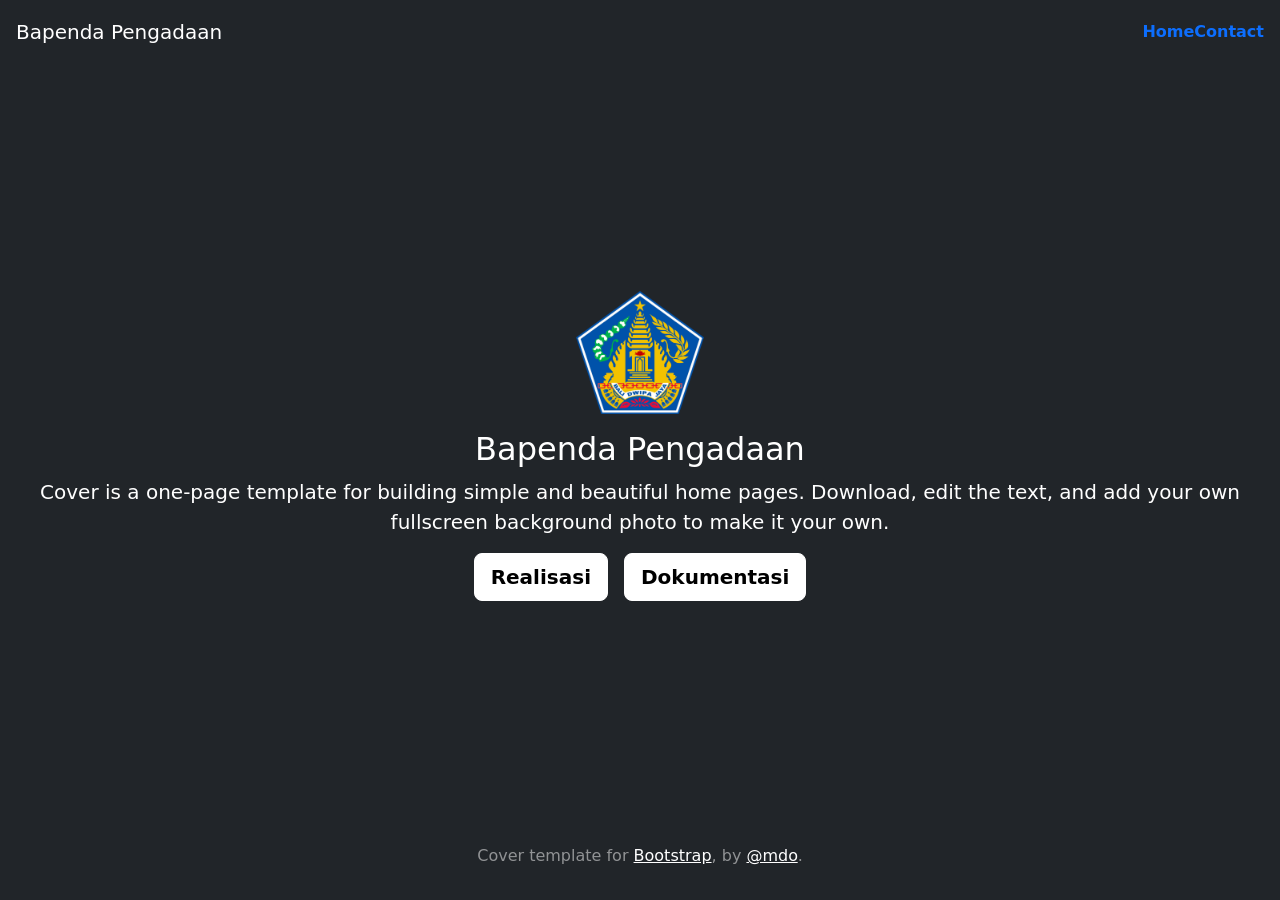
==== cover.html @ 168c3dc7 "Create cover.html" ====
<!doctype html>
<html lang="en" class="h-100" data-bs-theme="auto">
  <head>
    <meta charset="utf-8" />
    <meta name="viewport" content="width=device-width, initial-scale=1" />
    <meta name="description" content="" />
    <meta
      name="author"
      content="Bootstrap contributors"
    />
    <meta name="generator" content="Astro v5.13.2" />
    <title>Bapenda Pengadaan</title>
    <link rel="icon" type="image/png" href="pemprov.png">
    <script src="https://cdn.jsdelivr.net/npm/bootstrap@5.3.8/dist/js/bootstrap.bundle.min.js"></script>
    <link href="https://cdn.jsdelivr.net/npm/bootstrap@5.3.8/dist/css/bootstrap.min.css" rel="stylesheet" />
    <meta name="theme-color" content="#712cf9" />
    <link href="cover.css" rel="stylesheet" />
    <style>
      .bd-placeholder-img {
        font-size: 1.125rem;
        text-anchor: middle;
        -webkit-user-select: none;
        -moz-user-select: none;
        user-select: none;
      }
      @media (min-width: 768px) {
        .bd-placeholder-img-lg {
          font-size: 3.5rem;
        }
      }
      .b-example-divider {
        width: 100%;
        height: 3rem;
        background-color: #0000001a;
        border: solid rgba(0, 0, 0, 0.15);
        border-width: 1px 0;
        box-shadow:
          inset 0 0.5em 1.5em #0000001a,
          inset 0 0.125em 0.5em #00000026;
      }
      .b-example-vr {
        flex-shrink: 0;
        width: 1.5rem;
        height: 100vh;
      }
      .bi {
        vertical-align: -0.125em;
        fill: currentColor;
      }
      .nav-scroller {
        position: relative;
        z-index: 2;
        height: 2.75rem;
        overflow-y: hidden;
      }
      .nav-scroller .nav {
        display: flex;
        flex-wrap: nowrap;
        padding-bottom: 1rem;
        margin-top: -1px;
        overflow-x: auto;
        text-align: center;
        white-space: nowrap;
        -webkit-overflow-scrolling: touch;
      }
      .btn-bd-primary {
        --bd-violet-bg: #712cf9;
        --bd-violet-rgb: 112.520718, 44.062154, 249.437846;
        --bs-btn-font-weight: 600;
        --bs-btn-color: var(--bs-white);
        --bs-btn-bg: var(--bd-violet-bg);
        --bs-btn-border-color: var(--bd-violet-bg);
        --bs-btn-hover-color: var(--bs-white);
        --bs-btn-hover-bg: #6528e0;
        --bs-btn-hover-border-color: #6528e0;
        --bs-btn-focus-shadow-rgb: var(--bd-violet-rgb);
        --bs-btn-active-color: var(--bs-btn-hover-color);
        --bs-btn-active-bg: #5a23c8;
        --bs-btn-active-border-color: #5a23c8;
      }
      .bd-mode-toggle {
        z-index: 1500;
      }
      .bd-mode-toggle .bi {
        width: 1em;
        height: 1em;
      }
      .bd-mode-toggle .dropdown-menu .active .bi {
        display: block !important;
      }

      .cover-logo {
        width: clamp(80px, 10vw, 140px);
        height: auto;
        display: block;
        margin-left: auto;
        margin-right: auto;
      }
    </style>
  </head>
  <body class="d-flex h-100 text-center text-bg-dark">
    <svg xmlns="http://www.w3.org/2000/svg" class="d-none">
      <symbol id="check2" viewBox="0 0 16 16">
        <path
          d="M13.854 3.646a.5.5 0 0 1 0 .708l-7 7a.5.5 0 0 1-.708 0l-3.5-3.5a.5.5 0 1 1 .708-.708L6.5 10.293l6.646-6.647a.5.5 0 0 1 .708 0z"
        ></path>
      </symbol>
      <symbol id="circle-half" viewBox="0 0 16 16">
        <path
          d="M8 15A7 7 0 1 0 8 1v14zm0 1A8 8 0 1 1 8 0a8 8 0 0 1 0 16z"
        ></path>
      </symbol>
      <symbol id="moon-stars-fill" viewBox="0 0 16 16">
        <path
          d="M6 .278a.768.768 0 0 1 .08.858 7.208 7.208 0 0 0-.878 3.46c0 4.021 3.278 7.277 7.318 7.277.527 0 1.04-.055 1.533-.16a.787.787 0 0 1 .81.316.733.733 0 0 1-.031.893A8.349 8.349 0 0 1 8.344 16C3.734 16 0 12.286 0 7.71 0 4.266 2.114 1.312 5.124.06A.752.752 0 0 1 6 .278z"
        ></path>
        <path
          d="M10.794 3.148a.217.217 0 0 1 .412 0l.387 1.162c.173.518.579.924 1.097 1.097l1.162.387a.217.217 0 0 1 0 .412l-1.162.387a1.734 1.734 0 0 0-1.097 1.097l-.387 1.162a.217.217 0 0 1-.412 0l-.387-1.162A1.734 1.734 0 0 0 9.31 6.593l-1.162-.387a.217.217 0 0 1 0-.412l1.162-.387a1.734 1.734 0 0 0 1.097-1.097l.387-1.162zM13.863.099a.145.145 0 0 1 .274 0l.258.774c.115.346.386.617.732.732l.774.258a.145.145 0 0 1 0 .274l-.774.258a1.156 1.156 0 0 0-.732.732l-.258.774a.145.145 0 0 1-.274 0l-.258-.774a1.156 1.156 0 0 0-.732-.732l-.774-.258a.145.145 0 0 1 0-.274l.774-.258c.346-.115.617-.386.732-.732L13.863.1z"
        ></path>
      </symbol>
      <symbol id="sun-fill" viewBox="0 0 16 16">
        <path
          d="M8 12a4 4 0 1 0 0-8 4 4 0 0 0 0 8zM8 0a.5.5 0 0 1 .5.5v2a.5.5 0 0 1-1 0v-2A.5.5 0 0 1 8 0zm0 13a.5.5 0 0 1 .5.5v2a.5.5 0 0 1-1 0v-2A.5.5 0 0 1 8 13zm8-5a.5.5 0 0 1-.5.5h-2a.5.5 0 0 1 0-1h2a.5.5 0 0 1 .5.5zM3 8a.5.5 0 0 1-.5.5h-2a.5.5 0 0 1 0-1h2A.5.5 0 0 1 3 8zm10.657-5.657a.5.5 0 0 1 0 .707l-1.414 1.415a.5.5 0 1 1-.707-.708l1.414-1.414a.5.5 0 0 1 .707 0zm-9.193 9.193a.5.5 0 0 1 0 .707L3.05 13.657a.5.5 0 0 1-.707-.707l1.414-1.414a.5.5 0 0 1 .707 0zm9.193 2.121a.5.5 0 0 1-.707 0l-1.414-1.414a.5.5 0 0 1 .707-.707l1.414 1.414a.5.5 0 0 1 0 .707zM4.464 4.465a.5.5 0 0 1-.707 0L2.343 3.05a.5.5 0 1 1 .707-.707l1.414 1.414a.5.5 0 0 1 0 .708z"
        ></path>
      </symbol>
    </svg>

    <div class="cover-container d-flex w-100 h-100 p-3 mx-auto flex-column">
      <header class="mb-auto">
        <div class="d-flex align-items-center">
          <h5 class="mb-0 me-auto">Bapenda Pengadaan</h5>
          <nav class="nav nav-masthead ms-auto">
            <a
              class="nav-link fw-bold py-1 px-0 active"
              aria-current="page"
              href="#"
              >Home</a
            >
            <a class="nav-link fw-bold py-1 px-0" href="#">Contact</a>
          </nav>
        </div>
      </header>
      <main class="px-3">
        <img
          src="pemprov.png"
          alt="Logo Pemprov"
          class="cover-logo mb-3"
        />
        <h2>Bapenda Pengadaan</h2>
        <p class="lead">
          Cover is a one-page template for building simple and beautiful home
          pages. Download, edit the text, and add your own fullscreen background
          photo to make it your own.
        </p>
        <p></p>
        <div class="d-flex gap-3 justify-content-center">
          <a href="https://docs.google.com/spreadsheets/d/1o6GjCUzy9vYRWqrqPM2pg5sJ7x9mQ6CI2GQotY91JA0/edit?usp=sharing" class="btn btn-lg btn-light fw-bold border-white bg-white">Realisasi</a>
          <a href="index.html" class="btn btn-lg btn-light fw-bold border-white bg-white">Dokumentasi</a>
        </div>
      </main>
      <footer class="mt-auto text-white-50">
        <p>
          Cover template for
          <a href="https://getbootstrap.com/" class="text-white">Bootstrap</a>,
          by <a href="https://x.com/mdo" class="text-white">@mdo</a>.
        </p>
      </footer>
    </div>
    <script
      src="../assets/dist/js/bootstrap.bundle.min.js"
      class="astro-vvvwv3sm"
    ></script>
  </body>
</html>
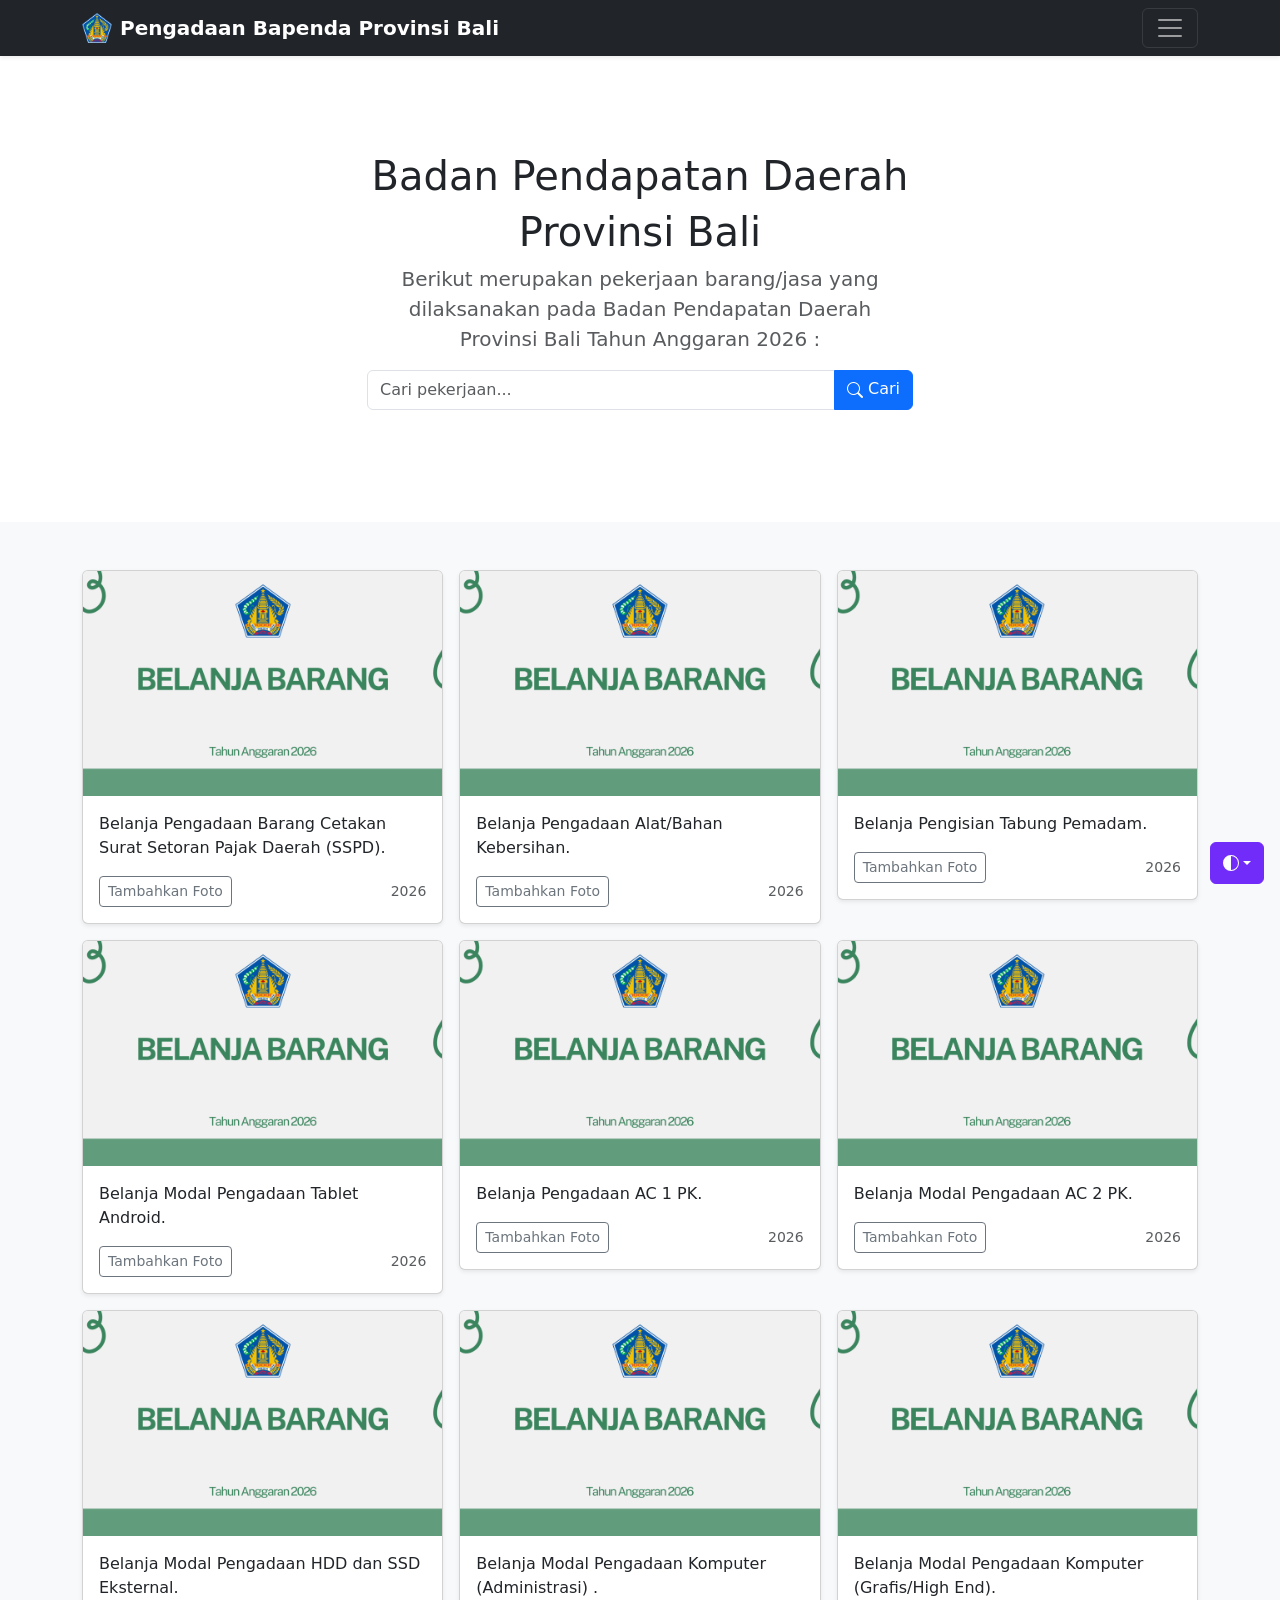
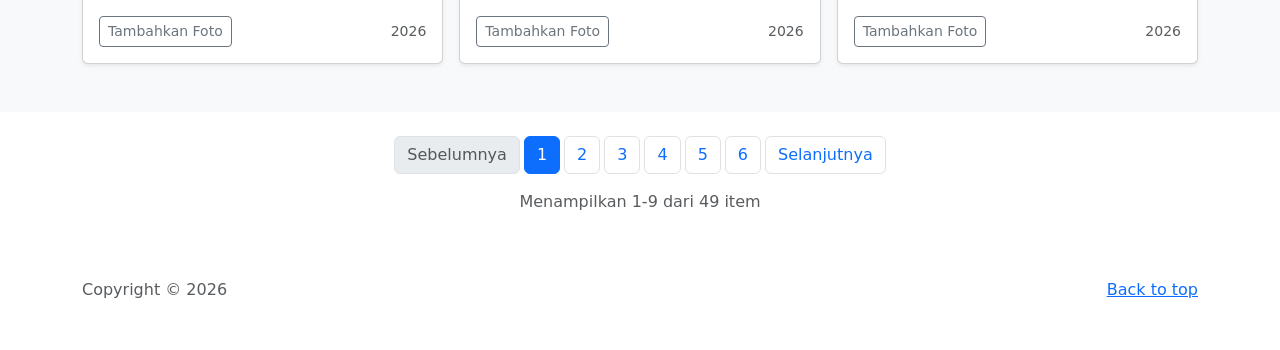
==== commit 734f00b9: "Update cover.html" ====
--- a/cover.html
+++ b/cover.html
@@ -1,174 +1,1015 @@
 <!doctype html>
-<html lang="en" class="h-100" data-bs-theme="auto">
+<html lang="en" data-bs-theme="auto">
   <head>
     <meta charset="utf-8" />
     <meta name="viewport" content="width=device-width, initial-scale=1" />
     <meta name="description" content="" />
-    <meta
-      name="author"
-      content="Bootstrap contributors"
-    />
+    <meta name="author" content="Agus Kurniawan" />
     <meta name="generator" content="Astro v5.13.2" />
-    <title>Bapenda Pengadaan</title>
     <link rel="icon" type="image/png" href="pemprov.png">
+    <title>Pengadaan Bapenda</title>
+    <link rel="canonical" href="https://getbootstrap.com/docs/5.3/examples/album/" />
     <script src="https://cdn.jsdelivr.net/npm/bootstrap@5.3.8/dist/js/bootstrap.bundle.min.js"></script>
     <link href="https://cdn.jsdelivr.net/npm/bootstrap@5.3.8/dist/css/bootstrap.min.css" rel="stylesheet" />
+    <link rel="stylesheet" href="https://cdn.jsdelivr.net/npm/bootstrap-icons@1.11.3/font/bootstrap-icons.min.css" />
     <meta name="theme-color" content="#712cf9" />
-    <link href="cover.css" rel="stylesheet" />
     <style>
-      .bd-placeholder-img {
-        font-size: 1.125rem;
-        text-anchor: middle;
-        -webkit-user-select: none;
-        -moz-user-select: none;
-        user-select: none;
-      }
-      @media (min-width: 768px) {
-        .bd-placeholder-img-lg {
-          font-size: 3.5rem;
-        }
-      }
-      .b-example-divider {
-        width: 100%;
-        height: 3rem;
-        background-color: #0000001a;
-        border: solid rgba(0, 0, 0, 0.15);
-        border-width: 1px 0;
-        box-shadow:
-          inset 0 0.5em 1.5em #0000001a,
-          inset 0 0.125em 0.5em #00000026;
-      }
-      .b-example-vr {
-        flex-shrink: 0;
-        width: 1.5rem;
-        height: 100vh;
-      }
-      .bi {
-        vertical-align: -0.125em;
-        fill: currentColor;
-      }
-      .nav-scroller {
-        position: relative;
-        z-index: 2;
-        height: 2.75rem;
-        overflow-y: hidden;
-      }
-      .nav-scroller .nav {
-        display: flex;
-        flex-wrap: nowrap;
-        padding-bottom: 1rem;
-        margin-top: -1px;
-        overflow-x: auto;
-        text-align: center;
-        white-space: nowrap;
-        -webkit-overflow-scrolling: touch;
-      }
-      .btn-bd-primary {
-        --bd-violet-bg: #712cf9;
-        --bd-violet-rgb: 112.520718, 44.062154, 249.437846;
-        --bs-btn-font-weight: 600;
-        --bs-btn-color: var(--bs-white);
-        --bs-btn-bg: var(--bd-violet-bg);
-        --bs-btn-border-color: var(--bd-violet-bg);
-        --bs-btn-hover-color: var(--bs-white);
-        --bs-btn-hover-bg: #6528e0;
-        --bs-btn-hover-border-color: #6528e0;
-        --bs-btn-focus-shadow-rgb: var(--bd-violet-rgb);
-        --bs-btn-active-color: var(--bs-btn-hover-color);
-        --bs-btn-active-bg: #5a23c8;
-        --bs-btn-active-border-color: #5a23c8;
-      }
-      .bd-mode-toggle {
-        z-index: 1500;
-      }
-      .bd-mode-toggle .bi {
-        width: 1em;
-        height: 1em;
-      }
-      .bd-mode-toggle .dropdown-menu .active .bi {
-        display: block !important;
-      }
-
-      .cover-logo {
-        width: clamp(80px, 10vw, 140px);
-        height: auto;
-        display: block;
-        margin-left: auto;
-        margin-right: auto;
+      .bd-placeholder-img { font-size: 1.125rem; text-anchor: middle; -webkit-user-select: none; -moz-user-select: none; user-select: none; }
+      @media (min-width: 768px) { .bd-placeholder-img-lg { font-size: 3.5rem; } }
+      .bi { vertical-align: -0.125em; fill: currentColor; }
+      .btn-bd-primary { --bd-violet-bg: #712cf9; --bd-violet-rgb: 112.520718, 44.062154, 249.437846; --bs-btn-font-weight: 600; --bs-btn-color: var(--bs-white); --bs-btn-bg: var(--bd-violet-bg); --bs-btn-border-color: var(--bd-violet-bg); --bs-btn-hover-color: var(--bs-white); --bs-btn-hover-bg: #6528e0; --bs-btn-hover-border-color: #6528e0; --bs-btn-focus-shadow-rgb: var(--bd-violet-rgb); --bs-btn-active-color: var(--bs-btn-hover-color); --bs-btn-active-bg: #5a23c8; --bs-btn-active-border-color: #5a23c8; }
+      .bd-mode-toggle { z-index: 1500; }
+      .bd-mode-toggle .bi { width: 1em; height: 1em; }
+      .bd-mode-toggle .dropdown-menu .active .bi { display: block !important; }
+      .pagination-custom .page-item .page-link {
+        border-radius: 0.375rem;
+        margin: 0 2px;
       }
     </style>
   </head>
-  <body class="d-flex h-100 text-center text-bg-dark">
+  <body>
     <svg xmlns="http://www.w3.org/2000/svg" class="d-none">
-      <symbol id="check2" viewBox="0 0 16 16">
-        <path
-          d="M13.854 3.646a.5.5 0 0 1 0 .708l-7 7a.5.5 0 0 1-.708 0l-3.5-3.5a.5.5 0 1 1 .708-.708L6.5 10.293l6.646-6.647a.5.5 0 0 1 .708 0z"
-        ></path>
-      </symbol>
-      <symbol id="circle-half" viewBox="0 0 16 16">
-        <path
-          d="M8 15A7 7 0 1 0 8 1v14zm0 1A8 8 0 1 1 8 0a8 8 0 0 1 0 16z"
-        ></path>
-      </symbol>
-      <symbol id="moon-stars-fill" viewBox="0 0 16 16">
-        <path
-          d="M6 .278a.768.768 0 0 1 .08.858 7.208 7.208 0 0 0-.878 3.46c0 4.021 3.278 7.277 7.318 7.277.527 0 1.04-.055 1.533-.16a.787.787 0 0 1 .81.316.733.733 0 0 1-.031.893A8.349 8.349 0 0 1 8.344 16C3.734 16 0 12.286 0 7.71 0 4.266 2.114 1.312 5.124.06A.752.752 0 0 1 6 .278z"
-        ></path>
-        <path
-          d="M10.794 3.148a.217.217 0 0 1 .412 0l.387 1.162c.173.518.579.924 1.097 1.097l1.162.387a.217.217 0 0 1 0 .412l-1.162.387a1.734 1.734 0 0 0-1.097 1.097l-.387 1.162a.217.217 0 0 1-.412 0l-.387-1.162A1.734 1.734 0 0 0 9.31 6.593l-1.162-.387a.217.217 0 0 1 0-.412l1.162-.387a1.734 1.734 0 0 0 1.097-1.097l.387-1.162zM13.863.099a.145.145 0 0 1 .274 0l.258.774c.115.346.386.617.732.732l.774.258a.145.145 0 0 1 0 .274l-.774.258a1.156 1.156 0 0 0-.732.732l-.258.774a.145.145 0 0 1-.274 0l-.258-.774a1.156 1.156 0 0 0-.732-.732l-.774-.258a.145.145 0 0 1 0-.274l.774-.258c.346-.115.617-.386.732-.732L13.863.1z"
-        ></path>
-      </symbol>
-      <symbol id="sun-fill" viewBox="0 0 16 16">
-        <path
-          d="M8 12a4 4 0 1 0 0-8 4 4 0 0 0 0 8zM8 0a.5.5 0 0 1 .5.5v2a.5.5 0 0 1-1 0v-2A.5.5 0 0 1 8 0zm0 13a.5.5 0 0 1 .5.5v2a.5.5 0 0 1-1 0v-2A.5.5 0 0 1 8 13zm8-5a.5.5 0 0 1-.5.5h-2a.5.5 0 0 1 0-1h2a.5.5 0 0 1 .5.5zM3 8a.5.5 0 0 1-.5.5h-2a.5.5 0 0 1 0-1h2A.5.5 0 0 1 3 8zm10.657-5.657a.5.5 0 0 1 0 .707l-1.414 1.415a.5.5 0 1 1-.707-.708l1.414-1.414a.5.5 0 0 1 .707 0zm-9.193 9.193a.5.5 0 0 1 0 .707L3.05 13.657a.5.5 0 0 1-.707-.707l1.414-1.414a.5.5 0 0 1 .707 0zm9.193 2.121a.5.5 0 0 1-.707 0l-1.414-1.414a.5.5 0 0 1 .707-.707l1.414 1.414a.5.5 0 0 1 0 .707zM4.464 4.465a.5.5 0 0 1-.707 0L2.343 3.05a.5.5 0 1 1 .707-.707l1.414 1.414a.5.5 0 0 1 0 .708z"
-        ></path>
-      </symbol>
+      <symbol id="check2" viewBox="0 0 16 16"><path d="M13.854 3.646a.5.5 0 0 1 0 .708l-7 7a.5.5 0 0 1-.708 0l-3.5-3.5a.5.5 0 1 1 .708-.708L6.5 10.293l6.646-6.647a.5.5 0 0 1 .708 0z"></path></symbol>
+      <symbol id="circle-half" viewBox="0 0 16 16"><path d="M8 15A7 7 0 1 0 8 1v14zm0 1A8 8 0 1 1 8 0a8 8 0 0 1 0 16z"></path></symbol>
+      <symbol id="moon-stars-fill" viewBox="0 0 16 16"><path d="M6 .278a.768.768 0 0 1 .08.858 7.208 7.208 0 0 0-.878 3.46c0 4.021 3.278 7.277 7.318 7.277.527 0 1.04-.055 1.533-.16a.787.787 0 0 1 .81.316.733.733 0 0 1-.031.893A8.349 8.349 0 0 1 8.344 16C3.734 16 0 12.286 0 7.71 0 4.266 2.114 1.312 5.124.06A.752.752 0 0 1 6 .278z"></path><path d="M10.794 3.148a.217.217 0 0 1 .412 0l.387 1.162c.173.518.579.924 1.097 1.097l1.162.387a.217.217 0 0 1 0 .412l-1.162.387a1.734 1.734 0 0 0-1.097 1.097l-.387 1.162a.217.217 0 0 1-.412 0l-.387-1.162A1.734 1.734 0 0 0 9.31 6.593l-1.162-.387a.217.217 0 0 1 0-.412l1.162-.387a1.734 1.734 0 0 0 1.097-1.097l.387-1.162zM13.863.099a.145.145 0 0 1 .274 0l.258.774c.115.346.386.617.732.732l.774.258a.145.145 0 0 1 0 .274l-.774.258a1.156 1.156 0 0 0-.732.732l-.258.774a.145.145 0 0 1-.274 0l-.258-.774a1.156 1.156 0 0 0-.732-.732l-.774-.258a.145.145 0 0 1 0-.274l.774-.258c.346-.115.617-.386.732-.732L13.863.1z"></path></symbol>
+      <symbol id="sun-fill" viewBox="0 0 16 16"><path d="M8 12a4 4 0 1 0 0-8 4 4 0 0 0 0 8zM8 0a.5.5 0 0 1 .5.5v2a.5.5 0 0 1-1 0v-2A.5.5 0 0 1 8 0zm0 13a.5.5 0 0 1 .5.5v2a.5.5 0 0 1-1 0v-2A.5.5 0 0 1 8 13zm8-5a.5.5 0 0 1-.5.5h-2a.5.5 0 0 1 0-1h2a.5.5 0 0 1 .5.5zM3 8a.5.5 0 0 1-.5.5h-2a.5.5 0 0 1 0-1h2A.5.5 0 0 1 3 8zm10.657-5.657a.5.5 0 0 1 0 .707l-1.414 1.415a.5.5 0 1 1-.707-.708l1.414-1.414a.5.5 0 0 1 .707 0zm-9.193 9.193a.5.5 0 0 1 0 .707L3.05 13.657a.5.5 0 0 1-.707-.707l1.414-1.414a.5.5 0 0 1 .707 0zm9.193 2.121a.5.5 0 0 1-.707 0l-1.414-1.414a.5.5 0 0 1 .707-.707l1.414 1.414a.5.5 0 0 1 0 .707zM4.464 4.465a.5.5 0 0 1-.707 0L2.343 3.05a.5.5 0 1 1 .707-.707l1.414 1.414a.5.5 0 0 1 0 .708z"></path></symbol>
     </svg>
-
-    <div class="cover-container d-flex w-100 h-100 p-3 mx-auto flex-column">
-      <header class="mb-auto">
-        <div class="d-flex align-items-center">
-          <h5 class="mb-0 me-auto">Bapenda Pengadaan</h5>
-          <nav class="nav nav-masthead ms-auto">
-            <a
-              class="nav-link fw-bold py-1 px-0 active"
-              aria-current="page"
-              href="#"
-              >Home</a
-            >
-            <a class="nav-link fw-bold py-1 px-0" href="#">Contact</a>
+    <div class="dropdown position-fixed bottom-0 end-0 mb-3 me-3 bd-mode-toggle">
+      <button class="btn btn-bd-primary py-2 dropdown-toggle d-flex align-items-center" id="bd-theme" type="button" aria-expanded="false" data-bs-toggle="dropdown" aria-label="Toggle theme (auto)">
+        <svg class="bi my-1 theme-icon-active" aria-hidden="true"><use href="#circle-half"></use></svg>
+        <span class="visually-hidden" id="bd-theme-text">Toggle theme</span>
+      </button>
+      <ul class="dropdown-menu dropdown-menu-end shadow" aria-labelledby="bd-theme-text">
+        <li><button type="button" class="dropdown-item d-flex align-items-center" data-bs-theme-value="light" aria-pressed="false"><svg class="bi me-2 opacity-50" aria-hidden="true"><use href="#sun-fill"></use></svg>Light<svg class="bi ms-auto d-none" aria-hidden="true"><use href="#check2"></use></svg></button></li>
+        <li><button type="button" class="dropdown-item d-flex align-items-center" data-bs-theme-value="dark" aria-pressed="false"><svg class="bi me-2 opacity-50" aria-hidden="true"><use href="#moon-stars-fill"></use></svg>Dark<svg class="bi ms-auto d-none" aria-hidden="true"><use href="#check2"></use></svg></button></li>
+        <li><button type="button" class="dropdown-item d-flex align-items-center active" data-bs-theme-value="auto" aria-pressed="true"><svg class="bi me-2 opacity-50" aria-hidden="true"><use href="#circle-half"></use></svg>Auto<svg class="bi ms-auto d-none" aria-hidden="true"><use href="#check2"></use></svg></button></li>
+      </ul>
+    </div>
+    <header data-bs-theme="dark">
+      <div class="collapse text-bg-dark" id="navbarHeader">
+        <div class="container">
+          <div class="row">
+            <div class="col-sm-8 col-md-7 py-4">
+              <h4>About</h4>
+              <p class="text-body-secondary">Ini merupakan website sederhana untuk mengarsipkan bukti pemeriksaan pekerjaan berupa foto, video, dokumen dan lain sebagainya yang ditautkan langsung ke akun Google Drive Pengadaan Bapenda.</p>
+            </div>
+            <div class="col-sm-4 offset-md-1 py-4">
+              <h4>Contact Us</h4>
+              <ul class="list-unstyled">
+                <li><a href="https://www.instagram.com/bapendaprovbali/?hl=en" class="text-white"><i class="bi bi-instagram me-1"></i>Instagram</a></li>
+                <li><a href="https://web.facebook.com/bapendaprovbali/?locale=id_ID&_rdc=1&_rdr#" class="text-white"><i class="bi bi-facebook me-1"></i>Facebook</a></li>
+                <li><a href="https://bapenda.baliprov.go.id/" class="text-white"><i class="bi bi-globe me-1"></i>Website</a></li>
+                <li><a href="https://share.google/iR2w5gdHybmvrmelT" class="text-white"><i class="bi bi-controller"></i> Ruang Pengadaan</a></li>
+              </ul>
+            </div>
+          </div>
+        </div>
+      </div>
+      <div class="navbar navbar-dark bg-dark shadow-sm">
+        <div class="container">
+          <a href="index.html" class="navbar-brand d-flex align-items-center">
+            <img src="pemprov.png" alt="Logo" width="30" height="30" class="me-2">
+            <strong>Pengadaan Bapenda Provinsi Bali</strong>
+          </a>
+          <button class="navbar-toggler" type="button" data-bs-toggle="collapse" data-bs-target="#navbarHeader" aria-controls="navbarHeader" aria-expanded="false" aria-label="Toggle navigation">
+            <span class="navbar-toggler-icon"></span>
+          </button>
+        </div>
+      </div>
+    </header>
+    <main>
+      <section class="py-5 text-center container">
+        <div class="row py-lg-5">
+          <div class="col-lg-6 col-md-8 mx-auto">
+            <h1 class="fw-light">Badan Pendapatan Daerah</h1>
+            <h1 class="fw-light">Provinsi Bali</h1>
+            <p class="lead text-body-secondary">Berikut merupakan pekerjaan barang/jasa yang dilaksanakan pada Badan Pendapatan Daerah Provinsi Bali Tahun Anggaran 2026 :</p>
+            
+            <p>
+              <div class="input-group mb-3">
+                <input type="text" id="searchInput" class="form-control" placeholder="Cari pekerjaan..." aria-label="Cari pekerjaan">
+                <button class="btn btn-primary" type="button" id="searchButton"><i class="bi bi-search"></i> Cari</button>
+              </div>
+            </p>
+            <p>
+            </p>
+          </div>
+        </div>
+      </section>
+      <div class="album py-5 bg-body-tertiary">
+        <div class="container">
+          <div class="row row-cols-1 row-cols-sm-2 row-cols-md-3 g-3" id="cardsContainer">
+            <!-- Cards from page 1 -->
+            <div class="col" data-page="1">
+              <div class="card shadow-sm">
+                <img src="barang.png" class="bd-placeholder-img card-img-top" height="225" alt="Thumbnail" style="object-fit: cover; width: 100%;">
+                <div class="card-body">
+                  <p class="card-text">Belanja Pengadaan Barang Cetakan Surat Setoran Pajak Daerah (SSPD).</p>
+                  <div class="d-flex justify-content-between align-items-center">
+                    <div class="btn-group">
+                      <a href="https://drive.google.com/drive/folders/1J9D7h4EFnVdaoOnhk69Srz2K6QB_6d3l?usp=drive_link" target="_blank" class="btn btn-sm btn-outline-secondary">Tambahkan Foto</a>
+                    </div>
+                    <small class="text-body-secondary">2026</small>
+                  </div>
+                </div>
+              </div>
+            </div>
+            <div class="col" data-page="1">
+              <div class="card shadow-sm">
+                <img src="barang.png" class="bd-placeholder-img card-img-top" height="225" alt="Thumbnail" style="object-fit: cover; width: 100%;">
+                <div class="card-body">
+                  <p class="card-text">Belanja Pengadaan Alat/Bahan Kebersihan.</p>
+                  <div class="d-flex justify-content-between align-items-center">
+                    <div class="btn-group">
+                      <a href="https://drive.google.com/drive/folders/1IVEsCxGy4OwY4Lb955dFK8XvztRg97Q0?usp=sharings" target="_blank" class="btn btn-sm btn-outline-secondary">Tambahkan Foto</a>
+                    </div>
+                    <small class="text-body-secondary">2026</small>
+                  </div>
+                </div>
+              </div>
+            </div>
+            <div class="col" data-page="1">
+              <div class="card shadow-sm">
+                <img src="barang.png" class="bd-placeholder-img card-img-top" height="225" alt="Thumbnail" style="object-fit: cover; width: 100%;">
+                <div class="card-body">
+                  <p class="card-text">Belanja Pengisian Tabung Pemadam.</p>
+                  <div class="d-flex justify-content-between align-items-center">
+                    <div class="btn-group">
+                      <a href="https://drive.google.com/drive/folders/1vCeju4ZDxylVkqo4lTFJ7fEo3NPxniuA?usp=drive_link" target="_blank" class="btn btn-sm btn-outline-secondary">Tambahkan Foto</a>
+                    </div>
+                    <small class="text-body-secondary">2026</small>
+                  </div>
+                </div>
+              </div>
+            </div>
+            <div class="col" data-page="1">
+              <div class="card shadow-sm">
+                <img src="barang.png" class="bd-placeholder-img card-img-top" height="225" alt="Thumbnail" style="object-fit: cover; width: 100%;">
+                <div class="card-body">
+                  <p class="card-text">Belanja Modal Pengadaan Tablet Android.</p>
+                  <div class="d-flex justify-content-between align-items-center">
+                    <div class="btn-group">
+                      <a href="https://drive.google.com/drive/folders/1soeJnjzRMrWGpxi-uhHA-WJ5xz7bE1DB?usp=drive_link" target="_blank" class="btn btn-sm btn-outline-secondary">Tambahkan Foto</a>
+                    </div>
+                    <small class="text-body-secondary">2026</small>
+                  </div>
+                </div>
+              </div>
+            </div>
+            <div class="col" data-page="1">
+              <div class="card shadow-sm">
+                <img src="barang.png" class="bd-placeholder-img card-img-top" height="225" alt="Thumbnail" style="object-fit: cover; width: 100%;">
+                <div class="card-body">
+                  <p class="card-text">Belanja Pengadaan AC 1 PK.</p>
+                  <div class="d-flex justify-content-between align-items-center">
+                    <div class="btn-group">
+                      <a href="https://drive.google.com/drive/folders/1NKwfHA8tKhwFra0QaQOwSteZbGpZ8hNX?usp=sharing" target="_blank" class="btn btn-sm btn-outline-secondary">Tambahkan Foto</a>
+                    </div>
+                    <small class="text-body-secondary">2026</small>
+                  </div>
+                </div>
+              </div>
+            </div>
+            <div class="col" data-page="1">
+              <div class="card shadow-sm">
+                <img src="barang.png" class="bd-placeholder-img card-img-top" height="225" alt="Thumbnail" style="object-fit: cover; width: 100%;">
+                <div class="card-body">
+                  <p class="card-text">Belanja Modal Pengadaan AC 2 PK.</p>
+                  <div class="d-flex justify-content-between align-items-center">
+                    <div class="btn-group">
+                      <a href="https://drive.google.com/drive/folders/1uHMSPfaqco5-qJMN9pZGvtwUJ4Tto46k?usp=drive_link" target="_blank" class="btn btn-sm btn-outline-secondary">Tambahkan Foto</a>
+                    </div>
+                    <small class="text-body-secondary">2026</small>
+                  </div>
+                </div>
+              </div>
+            </div>
+            <div class="col" data-page="1">
+              <div class="card shadow-sm">
+                <img src="barang.png" class="bd-placeholder-img card-img-top" height="225" alt="Thumbnail" style="object-fit: cover; width: 100%;">
+                <div class="card-body">
+                  <p class="card-text">Belanja Modal Pengadaan HDD dan SSD Eksternal.</p>
+                  <div class="d-flex justify-content-between align-items-center">
+                    <div class="btn-group">
+                      <a href="https://drive.google.com/drive/folders/1MaNIj9jUGcX5kurWtbc3oyidirzSIuzM?usp=drive_link" target="_blank" class="btn btn-sm btn-outline-secondary">Tambahkan Foto</a>
+                    </div>
+                    <small class="text-body-secondary">2026</small>
+                  </div>
+                </div>
+              </div>
+            </div>
+            <div class="col" data-page="1">
+              <div class="card shadow-sm">
+                <img src="barang.png" class="bd-placeholder-img card-img-top" height="225" alt="Thumbnail" style="object-fit: cover; width: 100%;">
+                <div class="card-body">
+                  <p class="card-text">Belanja Modal Pengadaan Komputer (Administrasi) .</p>
+                  <div class="d-flex justify-content-between align-items-center">
+                    <div class="btn-group">
+                      <a href="https://drive.google.com/drive/folders/1Kys0t8EXeoL7FYjlzc8fCBH1D-S8I0sC?usp=drive_link" target="_blank" class="btn btn-sm btn-outline-secondary">Tambahkan Foto</a>
+                    </div>
+                    <small class="text-body-secondary">2026</small>
+                  </div>
+                </div>
+              </div>
+            </div>
+            <div class="col" data-page="1">
+              <div class="card shadow-sm">
+                <img src="barang.png" class="bd-placeholder-img card-img-top" height="225" alt="Thumbnail" style="object-fit: cover; width: 100%;">
+                <div class="card-body">
+                  <p class="card-text">Belanja Modal Pengadaan Komputer (Grafis/High End).</p>
+                  <div class="d-flex justify-content-between align-items-center">
+                    <div class="btn-group">
+                      <a href="https://drive.google.com/drive/folders/1V78_vY9FC0eWQX2D0JWVlFGMxM6gIsz2?usp=drive_link" target="_blank" class="btn btn-sm btn-outline-secondary">Tambahkan Foto</a>
+                    </div>
+                    <small class="text-body-secondary">2026</small>
+                  </div>
+                </div>
+              </div>
+            </div>
+            <!-- Cards from page 2 -->
+            <div class="col" data-page="2">
+              <div class="card shadow-sm">
+                <img src="barang.png" class="bd-placeholder-img card-img-top" height="225" alt="Thumbnail" style="object-fit: cover; width: 100%;">
+                <div class="card-body">
+                  <p class="card-text">Belanja Modal Pengadaan Laptop/Notebook (Administrasi)</p>
+                  <div class="d-flex justify-content-between align-items-center">
+                    <div class="btn-group">
+                      <a href="https://drive.google.com/drive/folders/1IzUxK9QaAkM6xXID1rIUUis8evGGv7yD?usp=drive_link" target="_blank" class="btn btn-sm btn-outline-secondary">Tambahkan Foto</a>
+                    </div>
+                    <small class="text-body-secondary">2026</small>
+                  </div>
+                </div>
+              </div>
+            </div>
+            <div class="col" data-page="2">
+              <div class="card shadow-sm">
+                <img src="barang.png" class="bd-placeholder-img card-img-top" height="225" alt="Thumbnail" style="object-fit: cover; width: 100%;">
+                <div class="card-body">
+                  <p class="card-text">Belanja Pengadaan Map Kop dan Buku Persediaan dan Pemeliharaan Barang.</p>
+                  <div class="d-flex justify-content-between align-items-center">
+                    <div class="btn-group">
+                      <a href="https://drive.google.com/drive/folders/1--9bKav5O4u9UHlWrL9ydM_28OGUDNjM?usp=drive_link" target="_blank" class="btn btn-sm btn-outline-secondary">Tambahkan Foto</a>
+                    </div>
+                    <small class="text-body-secondary">2026</small>
+                  </div>
+                </div>
+              </div>
+            </div>
+            <div class="col" data-page="2">
+              <div class="card shadow-sm">
+                <img src="barang.png" class="bd-placeholder-img card-img-top" height="225" alt="Thumbnail" style="object-fit: cover; width: 100%;">
+                <div class="card-body">
+                  <p class="card-text">Belanja Modal Pengadaan Printer.</p>
+                  <div class="d-flex justify-content-between align-items-center">
+                    <div class="btn-group">
+                      <a href="https://drive.google.com/drive/folders/1yD5XA0sLv1RGgZHPHPkqfZADNTS6ZwD-?usp=drive_link" target="_blank" class="btn btn-sm btn-outline-secondary">Tambahkan Foto</a>
+                    </div>
+                    <small class="text-body-secondary">2026</small>
+                  </div>
+                </div>
+              </div>
+            </div>
+            <div class="col" data-page="2">
+              <div class="card shadow-sm">
+                <img src="barang.png" class="bd-placeholder-img card-img-top" height="225" alt="Thumbnail" style="object-fit: cover; width: 100%;">
+                <div class="card-body">
+                  <p class="card-text">Belanja Modal Pengadaan Rak Besi Arsip.</p>
+                  <div class="d-flex justify-content-between align-items-center">
+                    <div class="btn-group">
+                      <a href="https://drive.google.com/drive/folders/1Tsb1cf--i5nRZeJrHOA43c6kEw1rZgkK?usp=drive_link" target="_blank" class="btn btn-sm btn-outline-secondary">Tambahkan Foto</a>
+                    </div>
+                    <small class="text-body-secondary">2026</small>
+                  </div>
+                </div>
+              </div>
+            </div>
+            <div class="col" data-page="2">
+              <div class="card shadow-sm">
+                <img src="barang.png" class="bd-placeholder-img card-img-top" height="225" alt="Thumbnail" style="object-fit: cover; width: 100%;">
+                <div class="card-body">
+                  <p class="card-text">Belanja Modal Pengadaan Scanner.</p>
+                  <div class="d-flex justify-content-between align-items-center">
+                    <div class="btn-group">
+                      <a href="https://drive.google.com/drive/folders/1M_UJqFqTbLC5JQoyy3LKnGLpSH3WDH2K?usp=drive_link" target="_blank" class="btn btn-sm btn-outline-secondary">Tambahkan Foto</a>
+                    </div>
+                    <small class="text-body-secondary">2026</small>
+                  </div>
+                </div>
+              </div>
+            </div>
+            <div class="col" data-page="2">
+              <div class="card shadow-sm">
+                <img src="perencanaan.png" class="bd-placeholder-img card-img-top" height="225" alt="Thumbnail" style="object-fit: cover; width: 100%;">
+                <div class="card-body">
+                  <p class="card-text">Jasa Perencanaan Spesifikasi: Gedung Arsip pada UPTD Pelayanan Pajak dan Retribusi Daerah Provinsi Bali di Kabupaten Karangasem.</p>
+                  <div class="d-flex justify-content-between align-items-center">
+                    <div class="btn-group">
+                      <a href="https://drive.google.com/drive/folders/1j6gWyO2EaaRb9GNaxIcKiwOsVCxHsYsj?usp=drive_link" target="_blank" class="btn btn-sm btn-outline-secondary">Tambahkan Foto</a>
+                    </div>
+                    <small class="text-body-secondary">2026</small>
+                  </div>
+                </div>
+              </div>
+            </div>
+            <div class="col" data-page="2">
+              <div class="card shadow-sm">
+                <img src="perencanaan.png" class="bd-placeholder-img card-img-top" height="225" alt="Thumbnail" style="object-fit: cover; width: 100%;">
+                <div class="card-body">
+                  <p class="card-text">Jasa Perencanaan Spesifikasi: Toilet Dissabilitas pada UPTD Pelayanan Pajak dan Retribusi Daerah Provinsi Bali di Kabupaten Bangli.</p>
+                  <div class="d-flex justify-content-between align-items-center">
+                    <div class="btn-group">
+                      <a href="https://drive.google.com/drive/folders/1ZspuSZozZwS89m7ZLXvEIQRhr-4Ft_Kx?usp=sharing" target="_blank" class="btn btn-sm btn-outline-secondary">Tambahkan Foto</a>
+                    </div>
+                    <small class="text-body-secondary">2026</small>
+                  </div>
+                </div>
+              </div>
+            </div>
+            <div class="col" data-page="2">
+              <div class="card shadow-sm">
+                <img src="perencanaan.png" class="bd-placeholder-img card-img-top" height="225" alt="Thumbnail" style="object-fit: cover; width: 100%;">
+                <div class="card-body">
+                  <p class="card-text">Jasa Perencanaan Spesifikasi: Jasa Perencanaan Garase Kendaraan pada UPTD Pelayanan Pajak dan Retribusi Daerah Provinsi Bali di Kabupaten Gianyar.</p>
+                  <div class="d-flex justify-content-between align-items-center">
+                    <div class="btn-group">
+                      <a href="https://drive.google.com/drive/folders/1DVDvKyMmrmWaiAxf0Qs8Qiy0I-w4lWLv?usp=drive_link" target="_blank" class="btn btn-sm btn-outline-secondary">Tambahkan Foto</a>
+                    </div>
+                    <small class="text-body-secondary">2026</small>
+                  </div>
+                </div>
+              </div>
+            </div>
+            <div class="col" data-page="2">
+              <div class="card shadow-sm">
+                <img src="perencanaan.png" class="bd-placeholder-img card-img-top" height="225" alt="Thumbnail" style="object-fit: cover; width: 100%;">
+                <div class="card-body">
+                  <p class="card-text">Jasa Perencanaan Kanopi pada Samsat Drive Thru Batubulan UPTD Pelayanan Pajak danRetribusi Daerah Provinsi Bali di Kabupaten Gianyar.</p>
+                  <div class="d-flex justify-content-between align-items-center">
+                    <div class="btn-group">
+                      <a href="https://drive.google.com/drive/folders/1ENYBCZYoEp4TAmonoEJjvNsSQa0XAJ15?usp=drive_link" target="_blank" class="btn btn-sm btn-outline-secondary">Tambahkan Foto</a>
+                    </div>
+                    <small class="text-body-secondary">2026</small>
+                  </div>
+                </div>
+              </div>
+            </div>
+            <!-- Cards from page 3 -->
+            <div class="col" data-page="3">
+              <div class="card shadow-sm">
+                <img src="perencanaan.png" class="bd-placeholder-img card-img-top" height="225" alt="Thumbnail" style="object-fit: cover; width: 100%;">
+                <div class="card-body">
+                  <p class="card-text">Jasa Perencanaan Pembangunan Fisik Lanjutan Pemeliharaan Tembok Penyengker pada UPTD Pelayanan Pajak dan Retribusi Daerah Provinsi Bali di Kabupaten Bangli.</p>
+                  <div class="d-flex justify-content-between align-items-center">
+                    <div class="btn-group">
+                      <a href="https://drive.google.com/drive/folders/1mkyGIPUUD7NgTdZ-jx3gYZnE5yV_qHGC?usp=drive_link" target="_blank" class="btn btn-sm btn-outline-secondary">Tambahkan Foto</a>
+                    </div>
+                    <small class="text-body-secondary">2026</small>
+                  </div>
+                </div>
+              </div>
+            </div>
+            <div class="col" data-page="3">
+              <div class="card shadow-sm">
+                <img src="perencanaan.png" class="bd-placeholder-img card-img-top" height="225" alt="Thumbnail" style="object-fit: cover; width: 100%;">
+                <div class="card-body">
+                  <p class="card-text"> Jasa Perencanaan Modal Instalasi Genset pada UPTD Pelayanan Pajak dan Retribusi DaerahProvinsi Bali di Kabupaten Gianyar.</p>
+                  <div class="d-flex justify-content-between align-items-center">
+                    <div class="btn-group">
+                      <a href="https://drive.google.com/drive/folders/1XVFDsNESsjyZ_VOM9KAwX0zsdgU_4K6w?usp=drive_link" target="_blank" class="btn btn-sm btn-outline-secondary">Tambahkan Foto</a>
+                    </div>
+                    <small class="text-body-secondary">2026</small>
+                  </div>
+                </div>
+              </div>
+            </div>
+            <div class="col" data-page="3">
+              <div class="card shadow-sm">
+                <img src="perencanaan.png" class="bd-placeholder-img card-img-top" height="225" alt="Thumbnail" style="object-fit: cover; width: 100%;">
+                <div class="card-body">
+                  <p class="card-text"> Jasa Perencanaan Rehabilitasi Atap Gedung Kantor pada UPTD Pelayanan Pajak dan Retribusi Daerah Provinsi Bali di Kabupaten Buleleng.</p>
+                  <div class="d-flex justify-content-between align-items-center">
+                    <div class="btn-group">
+                      <a href="https://drive.google.com/drive/folders/19G0jURl3JBY4d-1U8WUh36OJ_JPJKi9m?usp=drive_link" target="_blank" class="btn btn-sm btn-outline-secondary">Tambahkan Foto</a>
+                    </div>
+                    <small class="text-body-secondary">2026</small>
+                  </div>
+                </div>
+              </div>
+            </div>
+            <div class="col" data-page="3">
+              <div class="card shadow-sm">
+                <img src="perencanaan.png" class="bd-placeholder-img card-img-top" height="225" alt="Thumbnail" style="object-fit: cover; width: 100%;">
+                <div class="card-body">
+                  <p class="card-text">Jasa Perencanaan Rehabilitasi Ruang Rapat pada UPTD Pelayanan Pajak dan Retribusi Daerah Provinsi Bali di Kabupaten Tabanan.</p>
+                  <div class="d-flex justify-content-between align-items-center">
+                    <div class="btn-group">
+                      <a href="https://drive.google.com/drive/folders/1KdezJ_mOVQ-Rr5a22KJwQHHQdqUx316l?usp=drive_link" target="_blank" class="btn btn-sm btn-outline-secondary">Tambahkan Foto</a>
+                    </div>
+                    <small class="text-body-secondary">2026</small>
+                  </div>
+                </div>
+              </div>
+            </div>
+            <div class="col" data-page="3">
+              <div class="card shadow-sm">
+                <img src="perencanaan.png" class="bd-placeholder-img card-img-top" height="225" alt="Thumbnail" style="object-fit: cover; width: 100%;">
+                <div class="card-body">
+                  <p class="card-text">Jasa Perencanaan Renovasi Gedung Drive Thru pada UPTD Pelayanan Pajak dan Retribusi Daerah Provinsi Bali di Kabupaten Klungkung.</p>
+                  <div class="d-flex justify-content-between align-items-center">
+                    <div class="btn-group">
+                      <a href="https://drive.google.com/drive/folders/15xcPa72OUTxC9yg--jsCepsezakoY6wj?usp=drive_link" target="_blank" class="btn btn-sm btn-outline-secondary">Tambahkan Foto</a>
+                    </div>
+                    <small class="text-body-secondary">2026</small>
+                  </div>
+                </div>
+              </div>
+            </div>
+            <div class="col" data-page="3">
+              <div class="card shadow-sm">
+                <img src="fisik.png" class="bd-placeholder-img card-img-top" height="225" alt="Thumbnail" style="object-fit: cover; width: 100%;">
+                <div class="card-body">
+                  <p class="card-text">Bangunan Gedung Tempat Kerja Spesifikasi: Pintu Gerbang pada UPTD Pelayanan Pajak dan Retribusi Daerah Provinsi Bali di Kabupaten Buleleng.</p>
+                  <div class="d-flex justify-content-between align-items-center">
+                    <div class="btn-group">
+                      <a href="https://drive.google.com/drive/folders/1ug_3NiX4D5hbFVLaTjnXi8mfFNXg1C1-?usp=drive_link" target="_blank" class="btn btn-sm btn-outline-secondary">Tambahkan Foto</a>
+                    </div>
+                    <small class="text-body-secondary">2026</small>
+                  </div>
+                </div>
+              </div>
+            </div>
+            <div class="col" data-page="3">
+              <div class="card shadow-sm">
+                <img src="fisik.png" class="bd-placeholder-img card-img-top" height="225" alt="Thumbnail" style="object-fit: cover; width: 100%;">
+                <div class="card-body">
+                  <p class="card-text">Bangunan Gedung Kantor Bangunan Gedung Tempat Kerja Spesifikasi: Pintu Gerbang pada UPTD Pelayanan Pajak dan Retribusi Daerah Provinsi Bali di Kabupaten Gianyar.</p>
+                  <div class="d-flex justify-content-between align-items-center">
+                    <div class="btn-group">
+                      <a href="https://drive.google.com/drive/folders/17GlH66Lb_fGJEpIw5n9XkUY7Z3CO6JEZ?usp=drive_link" target="_blank" class="btn btn-sm btn-outline-secondary">Tambahkan Foto</a>
+                    </div>
+                    <small class="text-body-secondary">2026</small>
+                  </div>
+                </div>
+              </div>
+            </div>
+            <div class="col" data-page="3">
+              <div class="card shadow-sm">
+                <img src="fisik.png" class="bd-placeholder-img card-img-top" height="225" alt="Thumbnail" style="object-fit: cover; width: 100%;">
+                <div class="card-body">
+                  <p class="card-text">Bangunan Gedung Tempat Kerja Bangunan Gedung Tempat Kerja Spesifikasi: Pintu Gerbang pada UPTD Pelayanan Pajak dan Retribusi Daerah Provinsi Bali di Kabupaten Klungkung.</p>
+                  <div class="d-flex justify-content-between align-items-center">
+                    <div class="btn-group">
+                      <a href="https://drive.google.com/drive/folders/1XfnhcT-eMZl2F936etl_cGcCdXk_q0rr?usp=drive_link" target="_blank" class="btn btn-sm btn-outline-secondary">Tambahkan Foto</a>
+                    </div>
+                    <small class="text-body-secondary">2026</small>
+                  </div>
+                </div>
+              </div>
+            </div>
+            <div class="col" data-page="3">
+              <div class="card shadow-sm">
+                <img src="fisik.png" class="bd-placeholder-img card-img-top" height="225" alt="Thumbnail" style="object-fit: cover; width: 100%;">
+                <div class="card-body">
+                  <p class="card-text"> Bangunan Gedung Tempat Kerja Spesifikasi: Pintu Gerbang pada UPTD Pelayanan Pajak dan Retribusi Daerah Provinsi Bali di Kabupaten Tabanan.</p>
+                  <div class="d-flex justify-content-between align-items-center">
+                    <div class="btn-group">
+                      <a href="https://drive.google.com/drive/folders/1-zYuyyyD8sfoL_dmWAZZztgiv9X8tUu5?usp=drive_link" target="_blank" class="btn btn-sm btn-outline-secondary">Tambahkan Foto</a>
+                    </div>
+                    <small class="text-body-secondary">2026</small>
+                  </div>
+                </div>
+              </div>
+            </div>
+            <!-- Cards from page 4 -->
+            <div class="col" data-page="4">
+              <div class="card shadow-sm">
+                <img src="fisik.png" class="bd-placeholder-img card-img-top" height="225" alt="Thumbnail" style="object-fit: cover; width: 100%;">
+                <div class="card-body">
+                  <p class="card-text">Bangunan Gedung Tempat Kerja Spesifikasi: Kanopi pada UPTD Pelayanan Pajak dan Retribusi Daerah Provinsi Bali di Kabupaten Badung.</p>
+                  <div class="d-flex justify-content-between align-items-center">
+                    <div class="btn-group">
+                      <a href="https://drive.google.com/drive/folders/1jrXDjJgqXOANvBnfc4uBtkfUGXVankiC?usp=drive_link" target="_blank" class="btn btn-sm btn-outline-secondary">Tambahkan Foto</a>
+                    </div>
+                    <small class="text-body-secondary">2026</small>
+                  </div>
+                </div>
+              </div>
+            </div>
+            <div class="col" data-page="4">
+              <div class="card shadow-sm">
+                <img src="fisik.png" class="bd-placeholder-img card-img-top" height="225" alt="Thumbnail" style="object-fit: cover; width: 100%;">
+                <div class="card-body">
+                  <p class="card-text">Bangunan Gedung Tempat Kerja Spesifikasi: Kanopi pada UPTD Pelayanan Pajak dan Retribusi Daerah Provinsi Bali di Kabupaten Jembrana.</p>
+                  <div class="d-flex justify-content-between align-items-center">
+                    <div class="btn-group">
+                      <a href="https://drive.google.com/drive/folders/1020cNJNer43nXfZIPK0LNl6qXGCUeBdU?usp=drive_link" target="_blank" class="btn btn-sm btn-outline-secondary">Tambahkan Foto</a>
+                    </div>
+                    <small class="text-body-secondary">2026</small>
+                  </div>
+                </div>
+              </div>
+            </div>
+            <div class="col" data-page="4">
+              <div class="card shadow-sm">
+                <img src="fisik.png" class="bd-placeholder-img card-img-top" height="225" alt="Thumbnail" style="object-fit: cover; width: 100%;">
+                <div class="card-body">
+                  <p class="card-text">Bangunan Gedung Tempat Kerja Spesifikasi: Modal Gedung Arsip pada UPTD Pelayanan Pajak dan Retribusi Daerah Provinsi Bali di Kabupaten Karangasem.</p>
+                  <div class="d-flex justify-content-between align-items-center">
+                    <div class="btn-group">
+                      <a href="https://drive.google.com/drive/folders/1mAy4iKkbsDQpImty-NkjGvmZcL7yIsWK?usp=drive_link" target="_blank" class="btn btn-sm btn-outline-secondary">Tambahkan Foto</a>
+                    </div>
+                    <small class="text-body-secondary">2026</small>
+                  </div>
+                </div>
+              </div>
+            </div>
+            <div class="col" data-page="4">
+              <div class="card shadow-sm">
+                <img src="fisik.png" class="bd-placeholder-img card-img-top" height="225" alt="Thumbnail" style="object-fit: cover; width: 100%;">
+                <div class="card-body">
+                  <p class="card-text">Bangunan Gedung Tempat Kerja Spesifikasi: Modal Toilet Dissabilitas pada UPTD Pelayanan Pajak dan Retribusi Daerah Provinsi Bali di Kabupaten Bangli.</p>
+                  <div class="d-flex justify-content-between align-items-center">
+                    <div class="btn-group">
+                      <a href="https://drive.google.com/drive/folders/1q46y960wanDAB9RVXiiVel7pKzg0FLqA?usp=drive_link" target="_blank" class="btn btn-sm btn-outline-secondary">Tambahkan Foto</a>
+                    </div>
+                    <small class="text-body-secondary">2026</small>
+                  </div>
+                </div>
+              </div>
+            </div>
+            <div class="col" data-page="4">
+              <div class="card shadow-sm">
+                <img src="fisik.png" class="bd-placeholder-img card-img-top" height="225" alt="Thumbnail" style="object-fit: cover; width: 100%;">
+                <div class="card-body">
+                  <p class="card-text">Bangunan Gedung Tempat Kerja Spesifikasi: Modal Garase Kendaraan pada UPTD Pelayanan Pajak dan Retribusi Daerah Provinsi Bali diKabupaten Gianyar.</p>
+                  <div class="d-flex justify-content-between align-items-center">
+                    <div class="btn-group">
+                      <a href="https://drive.google.com/drive/folders/19ODSaXZPzwJcFqmGB0EiWZ7L6wrlaaxs?usp=drive_link" target="_blank" class="btn btn-sm btn-outline-secondary">Tambahkan Foto</a>
+                    </div>
+                    <small class="text-body-secondary">2026</small>
+                  </div>
+                </div>
+              </div>
+            </div>
+            <div class="col" data-page="4">
+              <div class="card shadow-sm">
+                <img src="fisik.png" class="bd-placeholder-img card-img-top" height="225" alt="Thumbnail" style="object-fit: cover; width: 100%;">
+                <div class="card-body">
+                  <p class="card-text">Bangunan Terbuka Spesifikasi: Pembangunan Kanopi pada Samsat Drive Thru Batubulan UPTD Pelayanan Pajak dan Retribusi Daerah Provinsi Bali di Kabupaten Gianyar.</p>
+                  <div class="d-flex justify-content-between align-items-center">
+                    <div class="btn-group">
+                      <a href="https://drive.google.com/drive/folders/1jI8yVu9V7ZzC_rxiSYiFytYA6G-tvzmY?usp=drive_link" target="_blank" class="btn btn-sm btn-outline-secondary">Tambahkan Foto</a>
+                    </div>
+                    <small class="text-body-secondary">2026</small>
+                  </div>
+                </div>
+              </div>
+            </div>
+            <div class="col" data-page="4">
+              <div class="card shadow-sm">
+                <img src="fisik.png" class="bd-placeholder-img card-img-top" height="225" alt="Thumbnail" style="object-fit: cover; width: 100%;">
+                <div class="card-body">
+                  <p class="card-text"> Pembangunan Fisik Lanjutan Pemeliharaan Tembok Penyengker pada UPTD Pelayanan Pajakdan Retribusi Daerah Provinsi Bali di Kabupaten Bangli.</p>
+                  <div class="d-flex justify-content-between align-items-center">
+                    <div class="btn-group">
+                      <a href="https://drive.google.com/drive/folders/1LxU_F364Ikxbj7B-SljJX8lofGm1Sa3U?usp=drive_link" target="_blank" class="btn btn-sm btn-outline-secondary">Tambahkan Foto</a>
+                    </div>
+                    <small class="text-body-secondary">2026</small>
+                  </div>
+                </div>
+              </div>
+            </div>
+            <div class="col" data-page="4">
+              <div class="card shadow-sm">
+                <img src="fisik.png" class="bd-placeholder-img card-img-top" height="225" alt="Thumbnail" style="object-fit: cover; width: 100%;">
+                <div class="card-body">
+                  <p class="card-text">Jaringan Instalasi Listrik Spesifikasi: Instalasi Genset pada UPTD Pelayanan Pajak dan Retribusi Daerah Provinsi Bali di Kabupaten Gianyar.</p>
+                  <div class="d-flex justify-content-between align-items-center">
+                    <div class="btn-group">
+                      <a href="https://drive.google.com/drive/folders/1u086LvROkb-WIgqPgARMgGXTaEdjOWbY?usp=drive_link" target="_blank" class="btn btn-sm btn-outline-secondary">Tambahkan Foto</a>
+                    </div>
+                    <small class="text-body-secondary">2026</small>
+                  </div>
+                </div>
+              </div>
+            </div>
+            <div class="col" data-page="4">
+              <div class="card shadow-sm">
+                <img src="pemeliharaan.png" class="bd-placeholder-img card-img-top" height="225" alt="Thumbnail" style="object-fit: cover; width: 100%;">
+                <div class="card-body">
+                  <p class="card-text">Pemeliharaan Gedung dan Bangunan Spesifikasi: Pemeliharaan Bangunan Gedung Kantor pada Badan Pendapatan Daerah Provinsi Bali.</p>
+                  <div class="d-flex justify-content-between align-items-center">
+                    <div class="btn-group">
+                      <a href="https://drive.google.com/drive/folders/1jb4RTKYNXH4mKjmH6QU4KdtDQyDuc_YP?usp=drive_link" target="_blank" class="btn btn-sm btn-outline-secondary">Tambahkan Foto</a>
+                    </div>
+                    <small class="text-body-secondary">2026</small>
+                  </div>
+                </div>
+              </div>
+            </div>
+            <!-- Cards from page 5 -->
+            <div class="col" data-page="5">
+              <div class="card shadow-sm">
+                <img src="pemeliharaan.png" class="bd-placeholder-img card-img-top" height="225" alt="Thumbnail" style="object-fit: cover; width: 100%;">
+                <div class="card-body">
+                  <p class="card-text">Bangunan Gedung Tempat Kerja Spesifikasi: Rehabilitasi Atap Gedung Kantor pada UPTD Pelayanan Pajak dan Retribusi Daerah Provinsi Bali di Kabupaten Buleleng.</p>
+                  <div class="d-flex justify-content-between align-items-center">
+                    <div class="btn-group">
+                      <a href="https://drive.google.com/drive/folders/12VYAQhz5PU9-vofY2CHhISrc6om6pOL-?usp=drive_link" target="_blank" class="btn btn-sm btn-outline-secondary">Tambahkan Foto</a>
+                    </div>
+                    <small class="text-body-secondary">2026</small>
+                  </div>
+                </div>
+              </div>
+            </div>
+            <div class="col" data-page="5">
+              <div class="card shadow-sm">
+                <img src="pemeliharaan.png" class="bd-placeholder-img card-img-top" height="225" alt="Thumbnail" style="object-fit: cover; width: 100%;">
+                <div class="card-body">
+                  <p class="card-text">Bangunan Gedung Tempat Kerja Spesifikasi: Rehabilitasi Ruang Rapat pada UPTD Pelayanan Pajak dan Retribusi Daerah Provinsi Bali di Kabupaten Tabanan.</p>
+                  <div class="d-flex justify-content-between align-items-center">
+                    <div class="btn-group">
+                      <a href="https://drive.google.com/drive/folders/1RaH-Klq6jgPZJdePsITZcFrAc8KW-8-Q?usp=drive_link" target="_blank" class="btn btn-sm btn-outline-secondary">Tambahkan Foto</a>
+                    </div>
+                    <small class="text-body-secondary">2026</small>
+                  </div>
+                </div>
+              </div>
+            </div>
+            <div class="col" data-page="5">
+              <div class="card shadow-sm">
+                <img src="pemeliharaan.png" class="bd-placeholder-img card-img-top" height="225" alt="Thumbnail" style="object-fit: cover; width: 100%;">
+                <div class="card-body">
+                  <p class="card-text">Bangunan Gedung Tempat Kerja Spesifikasi: Renovasi Gedung Drive Thru pada UPTD Pelayanan Pajak dan Retribusi Daerah Provinsi Bali di Kabupaten Klungkung.</p>
+                  <div class="d-flex justify-content-between align-items-center">
+                    <div class="btn-group">
+                      <a href="https://drive.google.com/drive/folders/1TI6qec80f-L3rXS4z-v7mwjWHrWnlWxG?usp=drive_link" target="_blank" class="btn btn-sm btn-outline-secondary">Tambahkan Foto</a>
+                    </div>
+                    <small class="text-body-secondary">2026</small>
+                  </div>
+                </div>
+              </div>
+            </div>
+            <div class="col" data-page="5">
+              <div class="card shadow-sm">
+                <img src="pengawasan.png" class="bd-placeholder-img card-img-top" height="225" alt="Thumbnail" style="object-fit: cover; width: 100%;">
+                <div class="card-body">
+                  <p class="card-text">Jasa Pengawasan Spesifikasi: Gedung Arsip pada UPTD Pelayanan Pajak dan Retribusi Daerah Provinsi Bali di Kabupaten Karangasem.</p>
+                  <div class="d-flex justify-content-between align-items-center">
+                    <div class="btn-group">
+                      <a href="https://drive.google.com/drive/folders/1EsNlAeNpDgmyLyUrU5fU6X-VJFSvscl3?usp=drive_link" target="_blank" class="btn btn-sm btn-outline-secondary">Tambahkan Foto</a>
+                    </div>
+                    <small class="text-body-secondary">2026</small>
+                  </div>
+                </div>
+              </div>
+            </div>
+            <div class="col" data-page="5">
+              <div class="card shadow-sm">
+                <img src="pengawasan.png" class="bd-placeholder-img card-img-top" height="225" alt="Thumbnail" style="object-fit: cover; width: 100%;">
+                <div class="card-body">
+                  <p class="card-text">Jasa Pengawasan Spesifikasi: Toilet Dissabilitas pada UPTD Pelayanan Pajak dan Retribusi Daerah Provinsi Bali di Kabupaten Bangli.</p>
+                  <div class="d-flex justify-content-between align-items-center">
+                    <div class="btn-group">
+                      <a href="https://drive.google.com/drive/folders/1EsHYL9DsoSD-Pl1ER-11h6Y7TnWQyLrF?usp=drive_link" target="_blank" class="btn btn-sm btn-outline-secondary">Tambahkan Foto</a>
+                    </div>
+                    <small class="text-body-secondary">2026</small>
+                  </div>
+                </div>
+              </div>
+            </div>
+            <div class="col" data-page="5">
+              <div class="card shadow-sm">
+                <img src="pengawasan.png" class="bd-placeholder-img card-img-top" height="225" alt="Thumbnail" style="object-fit: cover; width: 100%;">
+                <div class="card-body">
+                  <p class="card-text">Jasa Pengawasan Spesifikasi: Jasa Pengawasan Garase Kendaraan pada UPTD Pelayanan Pajak dan Retribusi Daerah Provinsi Bali di Kabupaten Gianyar.</p>
+                  <div class="d-flex justify-content-between align-items-center">
+                    <div class="btn-group">
+                      <a href="https://drive.google.com/drive/folders/1UgEhZNTPt_gbnZF2OLVbvK2dGBrJfsnj?usp=drive_link" target="_blank" class="btn btn-sm btn-outline-secondary">Tambahkan Foto</a>
+                    </div>
+                    <small class="text-body-secondary">2026</small>
+                  </div>
+                </div>
+              </div>
+            </div>
+            <div class="col" data-page="5">
+              <div class="card shadow-sm">
+                <img src="pengawasan.png" class="bd-placeholder-img card-img-top" height="225" alt="Thumbnail" style="object-fit: cover; width: 100%;">
+                <div class="card-body">
+                  <p class="card-text">Bangunan Terbuka Spesifikasi: Jasa Pengawasan Kanopi pada Samsat Drive Thru Batubulan UPTD Pelayanan Pajak dan Retribusi Daerah Provinsi Bali di Kabupaten Gianyar.</p>
+                  <div class="d-flex justify-content-between align-items-center">
+                    <div class="btn-group">
+                      <a href="https://drive.google.com/drive/folders/1PXteiEzoCbqvjOSb9Bok1LVbci-zqCjr?usp=drive_link" target="_blank" class="btn btn-sm btn-outline-secondary">Tambahkan Foto</a>
+                    </div>
+                    <small class="text-body-secondary">2026</small>
+                  </div>
+                </div>
+              </div>
+            </div>
+            <div class="col" data-page="5">
+              <div class="card shadow-sm">
+                <img src="pengawasan.png" class="bd-placeholder-img card-img-top" height="225" alt="Thumbnail" style="object-fit: cover; width: 100%;">
+                <div class="card-body">
+                  <p class="card-text">Jasa Pengawasan Pembangunan Fisik Lanjutan Pemeliharaan Tembok Penyengker pada UPTD Pelayanan Pajak dan Retribusi Daerah Provinsi Bali di Kabupaten Bangli.</p>
+                  <div class="d-flex justify-content-between align-items-center">
+                    <div class="btn-group">
+                      <a href="https://drive.google.com/drive/folders/1J9D7h4EFnVdaoOnhk69Srz2K6QB_6d3l?usp=drive_link" target="_blank" class="btn btn-sm btn-outline-secondary">Tambahkan Foto</a>
+                    </div>
+                    <small class="text-body-secondary">2026</small>
+                  </div>
+                </div>
+              </div>
+            </div>
+            <div class="col" data-page="5">
+              <div class="card shadow-sm">
+                <img src="pengawasan.png" class="bd-placeholder-img card-img-top" height="225" alt="Thumbnail" style="object-fit: cover; width: 100%;">
+                <div class="card-body">
+                  <p class="card-text">Jaringan Listrik Spesifikasi: Jasa Pengawasan Modal Instalasi Genset pada UPTD Pelayanan Pajak dan Retribusi Daerah Provinsi Bali di Kabupaten Gianyar.</p>
+                  <div class="d-flex justify-content-between align-items-center">
+                    <div class="btn-group">
+                      <a href="https://drive.google.com/drive/folders/1bojoX9Cv3wtUxwDeYDjISHj2f-JFH1em?usp=drive_link" target="_blank" class="btn btn-sm btn-outline-secondary">Tambahkan Foto</a>
+                    </div>
+                    <small class="text-body-secondary">2026</small>
+                  </div>
+                </div>
+              </div>
+            </div>
+            <!-- Cards from page 6 -->
+            <div class="col" data-page="6">
+              <div class="card shadow-sm">
+                <img src="pengawasan.png" class="bd-placeholder-img card-img-top" height="225" alt="Thumbnail" style="object-fit: cover; width: 100%;">
+                <div class="card-body">
+                  <p class="card-text"> Jasa Pengawasan Spesifikasi: Jasa Pengawasan Rehabilitasi Atap Gedung Kantor pada UPTD Pelayanan Pajak dan Retribusi Daerah Provinsi Bali di Kabupaten Buleleng.</p>
+                  <div class="d-flex justify-content-between align-items-center">
+                    <div class="btn-group">
+                      <a href="https://drive.google.com/drive/folders/1MhTAYmh7eHNNX3RaUQw-Zse_EXoJ9DHh?usp=drive_link" target="_blank" class="btn btn-sm btn-outline-secondary">Tambahkan Foto</a>
+                    </div>
+                    <small class="text-body-secondary">2026</small>
+                  </div>
+                </div>
+              </div>
+            </div>
+            <div class="col" data-page="6">
+              <div class="card shadow-sm">
+                <img src="pengawasan.png" class="bd-placeholder-img card-img-top" height="225" alt="Thumbnail" style="object-fit: cover; width: 100%;">
+                <div class="card-body">
+                  <p class="card-text">Jasa Pengawasan Spesifikasi: Jasa Pengawasan Rehabilitasi Ruang Rapat pada UPTD Pelayanan Pajak dan Retribusi Daerah Provinsi Bali di Kabupaten Tabanan.</p>
+                  <div class="d-flex justify-content-between align-items-center">
+                    <div class="btn-group">
+                      <a href="https://drive.google.com/drive/folders/1iB7jMrIValFAxdO3QcNSiLNm2ZUiCQ9F?usp=drive_link" target="_blank" class="btn btn-sm btn-outline-secondary">Tambahkan Foto</a>
+                    </div>
+                    <small class="text-body-secondary">2026</small>
+                  </div>
+                </div>
+              </div>
+            </div>
+            <div class="col" data-page="6">
+              <div class="card shadow-sm">
+                <img src="pengawasan.png" class="bd-placeholder-img card-img-top" height="225" alt="Thumbnail" style="object-fit: cover; width: 100%;">
+                <div class="card-body">
+                  <p class="card-text">Jasa Pengawasan Spesifikasi: Jasa Pengawasan Renovasi Gedung Drive Thru pada UPTD Pelayanan Pajak dan Retribusi Daerah Provinsi Bali di Kabupaten Klungkung.</p>
+                  <div class="d-flex justify-content-between align-items-center">
+                    <div class="btn-group">
+                      <a href="https://drive.google.com/drive/folders/1cYl7nF76s4cKYijBdWts1inJiaPw5hJa?usp=drive_link" target="_blank" class="btn btn-sm btn-outline-secondary">Tambahkan Foto</a>
+                    </div>
+                    <small class="text-body-secondary">2026</small>
+                  </div>
+                </div>
+              </div>
+            </div>
+             <div class="col" data-page="6">
+              <div class="card shadow-sm">
+                <img src="barang.png" class="bd-placeholder-img card-img-top" height="225" alt="Thumbnail" style="object-fit: cover; width: 100%;">
+                <div class="card-body">
+                  <p class="card-text">Belanja Pengadaan Alat/Bahan Taman.</p>
+                  <div class="d-flex justify-content-between align-items-center">
+                    <div class="btn-group">
+                      <a href="https://drive.google.com/drive/folders/1EcYa0GU2x652xCwbzJ9OB8BAt1SD7Jva?usp=drive_link" target="_blank" class="btn btn-sm btn-outline-secondary">Tambahkan Foto</a>
+                    </div>
+                    <small class="text-body-secondary">2026</small>
+                  </div>
+                </div>
+              </div>
+            </div>
+           
+                </div>
+              </div>
+            </div>
+            
+                </div>
+              </div>
+            </div>
+            
+                </div>
+              </div>
+            </div>
+            
+                </div>
+              </div>
+            </div>
+          </div>
+          
+          <!-- Pagination -->
+          <nav aria-label="Page navigation" class="mt-4">
+            <ul class="pagination justify-content-center pagination-custom" id="pagination">
+            </ul>
           </nav>
+          
+          <!-- Info text -->
+          <p class="text-center text-muted mt-3" id="pageInfo"></p>
         </div>
-      </header>
-      <main class="px-3">
-        <img
-          src="pemprov.png"
-          alt="Logo Pemprov"
-          class="cover-logo mb-3"
-        />
-        <h2>Bapenda Pengadaan</h2>
-        <p class="lead">
-          Cover is a one-page template for building simple and beautiful home
-          pages. Download, edit the text, and add your own fullscreen background
-          photo to make it your own.
-        </p>
-        <p></p>
-        <div class="d-flex gap-3 justify-content-center">
-          <a href="https://docs.google.com/spreadsheets/d/1o6GjCUzy9vYRWqrqPM2pg5sJ7x9mQ6CI2GQotY91JA0/edit?usp=sharing" class="btn btn-lg btn-light fw-bold border-white bg-white">Realisasi</a>
-          <a href="index.html" class="btn btn-lg btn-light fw-bold border-white bg-white">Dokumentasi</a>
-        </div>
-      </main>
-      <footer class="mt-auto text-white-50">
-        <p>
-          Cover template for
-          <a href="https://getbootstrap.com/" class="text-white">Bootstrap</a>,
-          by <a href="https://x.com/mdo" class="text-white">@mdo</a>.
-        </p>
-      </footer>
-    </div>
-    <script
-      src="../assets/dist/js/bootstrap.bundle.min.js"
-      class="astro-vvvwv3sm"
-    ></script>
+      </div>
+    </main>
+    <footer class="text-body-secondary py-5">
+      <div class="container">
+        <p class="float-end mb-1"><a href="#">Back to top</a></p>
+        <p class="mb-0">Copyright &copy; 2026</p>
+      </div>
+    </footer>
+    <script>
+      // Theme toggle functionality
+      (() => {
+        'use strict'
+        const getStoredTheme = () => localStorage.getItem('theme')
+        const setStoredTheme = theme => localStorage.setItem('theme', theme)
+        const getPreferredTheme = () => {
+          const storedTheme = getStoredTheme()
+          if (storedTheme) return storedTheme
+          return window.matchMedia('(prefers-color-scheme: dark)').matches ? 'dark' : 'light'
+        }
+        const setTheme = theme => {
+          if (theme === 'auto' && window.matchMedia('(prefers-color-scheme: dark)').matches) {
+            document.documentElement.setAttribute('data-bs-theme', 'dark')
+          } else {
+            document.documentElement.setAttribute('data-bs-theme', theme)
+          }
+        }
+        setTheme(getPreferredTheme())
+        const showActiveTheme = (theme, focus = false) => {
+          const themeSwitcher = document.querySelector('#bd-theme')
+          const themeSwitcherText = document.querySelector('#bd-theme-text')
+          const activeThemeIcon = document.querySelector('.theme-icon-active')
+          const btnToActive = document.querySelector(`[data-bs-theme-value="${theme}"]`)
+          const svgOfActiveBtn = btnToActive.querySelector('.bi').getAttribute('href')
+          document.querySelectorAll('[data-bs-theme-value]').forEach(element => {
+            element.classList.remove('active')
+            element.setAttribute('aria-pressed', 'false')
+          })
+          btnToActive.classList.add('active')
+          btnToActive.setAttribute('aria-pressed', 'true')
+          activeThemeIcon.setAttribute('href', svgOfActiveBtn)
+          const themeSwitcherLabel = `${themeSwitcherText.textContent} (${btnToActive.textContent})`
+          themeSwitcher.setAttribute('aria-label', themeSwitcherLabel)
+          if (focus) themeSwitcher.focus()
+        }
+        window.matchMedia('(prefers-color-scheme: dark)').addEventListener('change', () => {
+          const storedTheme = getStoredTheme()
+          if (storedTheme !== 'light' && storedTheme !== 'dark') setTheme(getPreferredTheme())
+        })
+        window.addEventListener('DOMContentLoaded', () => {
+          showActiveTheme(getPreferredTheme())
+          document.querySelectorAll('[data-bs-theme-value]').forEach(toggle => {
+            toggle.addEventListener('click', () => {
+              const theme = toggle.getAttribute('data-bs-theme-value')
+              setStoredTheme(theme)
+              setTheme(theme)
+              showActiveTheme(theme, true)
+            })
+          })
+        })
+      })();
+    </script>
+    <script>
+      // Pagination and Search functionality
+      document.addEventListener('DOMContentLoaded', function() {
+        const cardsContainer = document.getElementById('cardsContainer');
+        const cards = Array.from(document.querySelectorAll('.col'));
+        const pagination = document.getElementById('pagination');
+        const pageInfo = document.getElementById('pageInfo');
+        const searchInput = document.getElementById('searchInput');
+        const searchButton = document.getElementById('searchButton');
+        
+        const cardsPerPage = 9;
+        let currentPage = 1;
+        let filteredCards = [];
+        
+        // Initialize filtered cards with all cards
+        filteredCards = [...cards];
+        
+        // Get total pages
+        function getTotalPages() {
+          return Math.ceil(filteredCards.length / cardsPerPage);
+        }
+        
+        // Show cards for current page
+        function showPage(page) {
+          currentPage = page;
+          const start = (page - 1) * cardsPerPage;
+          const end = start + cardsPerPage;
+          
+          // Hide all cards first
+          cards.forEach(card => {
+            card.style.display = 'none';
+          });
+          
+          // Show only cards for current page (that match search)
+          const pageCards = filteredCards.slice(start, end);
+          pageCards.forEach(card => {
+            card.style.display = '';
+          });
+          
+          // Update page info
+          if (filteredCards.length > 0) {
+            pageInfo.textContent = `Menampilkan ${start + 1}-${Math.min(end, filteredCards.length)} dari ${filteredCards.length} item`;
+          } else {
+            pageInfo.textContent = 'Tidak ada hasil pencarian';
+          }
+          
+          // Update pagination buttons
+          renderPagination();
+        }
+        
+        // Render pagination buttons
+        function renderPagination() {
+          const totalPages = getTotalPages();
+          let paginationHTML = '';
+          
+          // Previous button
+          paginationHTML += `
+            <li class="page-item ${currentPage === 1 ? 'disabled' : ''}">
+              <a class="page-link" href="#" onclick="event.preventDefault(); changePage(${currentPage - 1})">Sebelumnya</a>
+            </li>
+          `;
+          
+          // Page numbers
+          for (let i = 1; i <= totalPages; i++) {
+            paginationHTML += `
+              <li class="page-item ${currentPage === i ? 'active' : ''}">
+                <a class="page-link" href="#" onclick="event.preventDefault(); changePage(${i})">${i}</a>
+              </li>
+            `;
+          }
+          
+          // Next button
+          paginationHTML += `
+            <li class="page-item ${currentPage === totalPages || totalPages === 0 ? 'disabled' : ''}">
+              <a class="page-link" href="#" onclick="event.preventDefault(); changePage(${currentPage + 1})">Selanjutnya</a>
+            </li>
+          `;
+          
+          pagination.innerHTML = paginationHTML;
+        }
+        
+        // Change page function
+        window.changePage = function(page) {
+          const totalPages = getTotalPages();
+          if (page >= 1 && page <= totalPages) {
+            showPage(page);
+            // Scroll to top of cards
+            document.querySelector('.album').scrollIntoView({ behavior: 'smooth' });
+          }
+        };
+        
+        // Filter cards based on search
+        function filterCards() {
+          const searchTerm = searchInput.value.toLowerCase().trim();
+          
+          if (searchTerm === '') {
+            filteredCards = [...cards];
+          } else {
+            filteredCards = cards.filter(card => {
+              const cardText = card.querySelector('.card-text');
+              if (cardText) {
+                return cardText.textContent.toLowerCase().includes(searchTerm);
+              }
+              return false;
+            });
+          }
+          
+          // Reset to page 1 and show results
+          showPage(1);
+        }
+        
+        // Event listeners for search
+        searchButton.addEventListener('click', filterCards);
+        searchInput.addEventListener('keypress', function(e) { 
+          if (e.key === 'Enter') {
+            filterCards();
+          }
+        });
+        
+        // Check for search parameter in URL
+        const urlParams = new URLSearchParams(window.location.search);
+        const searchParam = urlParams.get('search');
+        if (searchParam) {
+          searchInput.value = searchParam;
+          filterCards();
+        } else {
+          // Initial page load - show first page
+          showPage(1);
+        }
+      });
+    </script>
   </body>
 </html>
+
